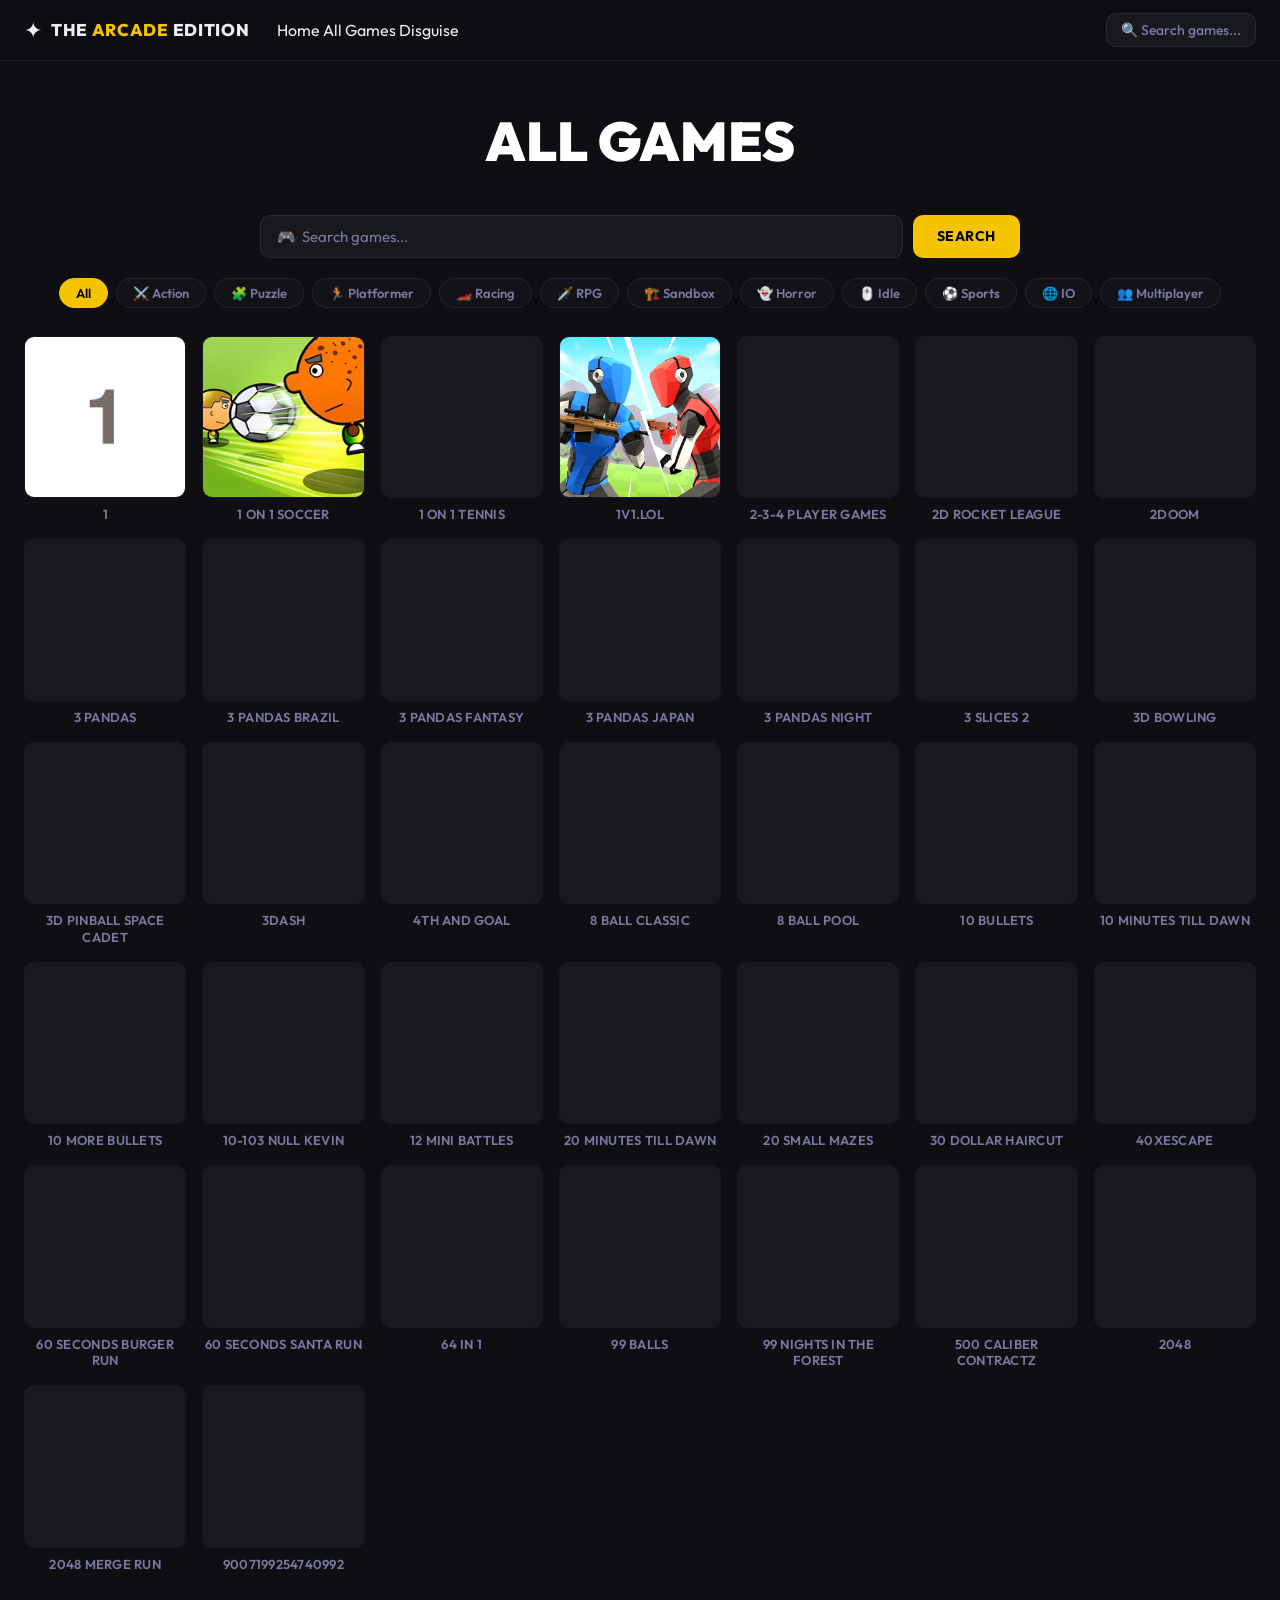
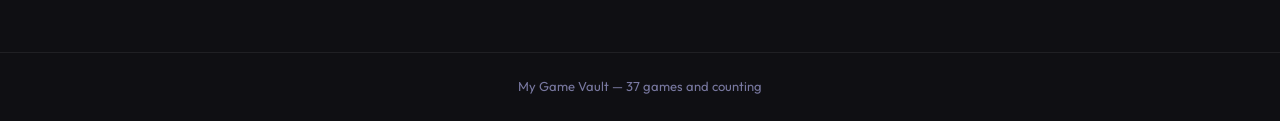
==== allgames.html @ 29978931 "Add files via upload" ====
<!DOCTYPE html>
<html lang="en">
<head>
    <meta charset="UTF-8">
    <meta name="viewport" content="width=device-width, initial-scale=1.0">
    <link id="favicon-link" rel="icon" type="image/png" href="favicon.png">
    <title id="page-title">All Games - THE ARCADE EDITION </title>
    
    <link rel="preconnect" href="https://fonts.googleapis.com">
    <link rel="preconnect" href="https://fonts.gstatic.com" crossorigin>
    <link href="https://fonts.googleapis.com/css2?family=Outfit:wght@300;400;500;600;700;800;900&display=swap" rel="stylesheet">

    <link rel="stylesheet" href="assets/app.css">

    <script src="assets/disguise.js"></script>
</head>
<body>

<header class="site-header" id="site-header">
    <div class="header-inner">
        <a class="wordmark" href="index.html">
            <span class="wordmark-icon">✦</span>
            <span class="wordmark-text">THE <span class="accent">ARCADE</span> EDITION</span>
        </a>
        <nav class="site-nav">
            <a href="index.html" class="nav-link" data-page="home">Home</a>
            <a href="allgames.html" class="nav-link active" data-page="games">All Games</a>
            <a href="disguise.html" class="nav-link" data-page="disguise">Disguise</a>
        </nav>
        <div class="header-right">
            <button class="search-toggle" id="search-toggle" aria-label="Search">🔍 Search games...</button>
        </div>
    </div>
    <div class="search-dropdown" id="search-dropdown" style="display:none">
        <input id="header-search" type="search" placeholder="Search games..." autocomplete="off" spellcheck="false">
        <div class="search-results" id="search-results"></div>
    </div>
</header>

<main class="allgames-main">
    <h1 class="page-heading">All Games</h1>

    <div class="allgames-controls">
        <input id="inline-search" type="search" placeholder="🎮  Search games..." autocomplete="off" spellcheck="false">
        <button class="search-btn">Search</button>
    </div>

    <div class="tag-filters" id="tag-filters">
        <button class="tag-btn active" data-tag="all">All</button>
        <button class="tag-btn" data-tag="action">⚔️ Action</button>
        <button class="tag-btn" data-tag="puzzle">🧩 Puzzle</button>
        <button class="tag-btn" data-tag="platformer">🏃 Platformer</button>
        <button class="tag-btn" data-tag="racing">🏎️ Racing</button>
        <button class="tag-btn" data-tag="rpg">🗡️ RPG</button>
        <button class="tag-btn" data-tag="sandbox">🏗️ Sandbox</button>
        <button class="tag-btn" data-tag="horror">👻 Horror</button>
        <button class="tag-btn" data-tag="idle">🖱️ Idle</button>
        <button class="tag-btn" data-tag="sports">⚽ Sports</button>
        <button class="tag-btn" data-tag="io">🌐 IO</button>
        <button class="tag-btn" data-tag="multiplayer">👥 Multiplayer</button>
    </div>

    <p id="no-results" class="no-results" style="display:none">No games found. Try a different search!</p>
    <div class="game-grid" id="game-grid"></div>
</main>

<footer class="site-footer">
    <p>My Game Vault — <span id="footer-count"></span> games and counting</p>
</footer>

<script src="games.js"></script>
<script src="assets/app.js"></script>
<script>
document.addEventListener('DOMContentLoaded', () => {
    document.getElementById('footer-count').textContent = GAMES.length;

    const sorted = [...GAMES].sort((a,b) => a.title.localeCompare(b.title, undefined, {numeric:true}));
    const grid = document.getElementById('game-grid');
    const frag = document.createDocumentFragment();
    sorted.forEach(g => frag.appendChild(buildCard(g)));
    grid.appendChild(frag);

    let activeTag = 'all';
    let query = '';

    // Read tag from URL param
    const urlTag = new URLSearchParams(window.location.search).get('tag');
    if (urlTag) {
        activeTag = urlTag;
        document.querySelectorAll('.tag-btn').forEach(b => {
            b.classList.toggle('active', b.dataset.tag === urlTag);
        });
    }

    function filterGames() {
        const q = query.trim().toLowerCase();
        let visible = 0;
        grid.querySelectorAll('.game-link').forEach(a => {
            const title = (a.querySelector('.card-title')?.textContent || '').toLowerCase();
            const file = a.getAttribute('href')?.replace('gamefiles/','') || '';
            const game = GAMES.find(g => g.file === file);
            const gameTags = game?.tags || [];
            const show = (!q || title.includes(q)) && (activeTag === 'all' || gameTags.includes(activeTag));
            a.style.display = show ? '' : 'none';
            if (show) visible++;
        });
        document.getElementById('no-results').style.display = visible === 0 ? 'block' : 'none';
    }

    filterGames();

    document.getElementById('inline-search').addEventListener('input', e => {
        query = e.target.value;
        filterGames();
    });

    document.getElementById('tag-filters').addEventListener('click', e => {
        const btn = e.target.closest('.tag-btn');
        if (!btn) return;
        document.querySelectorAll('.tag-btn').forEach(b => b.classList.remove('active'));
        btn.classList.add('active');
        activeTag = btn.dataset.tag;
        filterGames();
    });
});
</script>
</body>
</html>
---- assets/app.css ----
/* ==========================================================================
   THE ARCADE EDITION — OUTFIT REDESIGN
   ========================================================================== */
@import url('https://fonts.googleapis.com/css2?family=Outfit:wght@300;400;500;600;700;800;900&display=swap');

*, *::before, *::after { 
    box-sizing: border-box; 
    margin: 0; 
    padding: 0; 
}

:root {
    --bg:         #0f0f13;
    --surface:    #121218;
    --surface2:   #18181f;
    --surface3:   #1e1e28;
    --accent:     #f4c401;
    --accent-fg:  #000000;
    --text:       #eeeef2;
    --muted:      #7878a0;
    --border:     rgba(255, 255, 255, 0.07);
    --radius:     10px;
    --radius-lg:  16px;
}

html { scroll-behavior: smooth; }

body {
    font-family: 'Outfit', -apple-system, BlinkMacSystemFont, "Segoe UI", sans-serif;
    background: var(--bg);
    color: var(--text);
    min-height: 100vh;
    font-size: 16px;
    line-height: 1.5;
    -webkit-font-smoothing: antialiased;
}

button, input, select, textarea { 
    font-family: 'Outfit', sans-serif;
}

a { color: inherit; text-decoration: none; }
button { cursor: pointer; border: none; background: none; }

/* ==========================================================================
   HEADER
   ========================================================================== */
.site-header {
    position: sticky;
    top: 0;
    z-index: 200;
    background: rgba(15, 15, 19, 0.93);
    backdrop-filter: blur(20px);
    -webkit-backdrop-filter: blur(20px);
    border-bottom: 1px solid var(--border);
}

.header-inner {
    max-width: 1400px;
    margin: 0 auto;
    padding: 0 24px;
    height: 60px;
    display: flex;
    align-items: center;
    gap: 28px;
}

.wordmark {
    display: flex;
    align-items: center;
    gap: 9px;
    flex-shrink: 0;
    transition: opacity 0.15s;
}
.wordmark:hover { opacity: 0.8; }
.wordmark-icon { font-size: 22px; }
.wordmark-text {
    font-size: 17px;
    font-weight: 800;
    letter-spacing: 0.04em;
    text-transform: uppercase;
    color: var(--text);
}
.accent { color: var(--accent); }

.site-nav { display: flex; align-items: center; gap: 3px; }
.header-right { margin-left: auto; }

.search-toggle {
    background: var(--surface2);
    border: 1px solid var(--border);
    border-radius: var(--radius);
    color: var(--muted);
    font-size: 14px;
    padding: 7px 14px;
    cursor: pointer;
    transition: border-color 0.15s, color 0.15s;
    white-space: nowrap;
    font-weight: 500;
}
.search-toggle:hover { border-color: rgba(255,255,255,0.15); color: var(--text); }

.search-dropdown {
    background: var(--surface);
    border-bottom: 1px solid var(--border);
    padding: 12px 24px 14px;
}
.search-dropdown input {
    width: 100%;
    max-width: 700px;
    display: block;
    margin: 0 auto;
    background: var(--surface2);
    border: 1px solid var(--border);
    border-radius: var(--radius);
    color: var(--text);
    font-size: 16px;
    padding: 10px 16px;
    outline: none;
    -webkit-appearance: none;
    font-family: 'Outfit', sans-serif;
}
.search-dropdown input:focus { border-color: var(--accent); }
.search-results {
    max-width: 700px;
    margin: 8px auto 0;
    display: grid;
    grid-template-columns: repeat(auto-fill, minmax(130px, 1fr));
    gap: 8px;
}

/* HUB NAV PILLS */
.hub-nav { display: flex; gap: 4px; flex-wrap: wrap; align-items: center; }
.hub-pill {
    padding: 5px 13px;
    border-radius: 20px;
    font-size: 13px;
    font-weight: 600;
    text-transform: uppercase;
    letter-spacing: 0.04em;
    color: var(--muted);
    background: transparent;
    border: 1px solid transparent;
    cursor: pointer;
    transition: color 0.15s, background 0.15s, border-color 0.15s;
    white-space: nowrap;
}
.hub-pill:hover { color: var(--text); background: rgba(255,255,255,0.05); }
.hub-pill.active { color: var(--accent); border-color: rgba(244,196,1,0.35); background: rgba(244,196,1,0.07); }

/* SECTION TRANSITIONS */
.hub-section { display: none; }
.hub-section.active { display: block; animation: fadeIn 0.2s ease; }
@keyframes fadeIn { from { opacity: 0; transform: translateY(6px); } to { opacity: 1; transform: translateY(0); } }

/* ==========================================================================
   BACKGROUND CANVAS
   ========================================================================== */
#network-canvas, .bg-canvas {
    position: absolute;
    inset: 0;
    width: 100%; 
    height: 100%;
    pointer-events: none;
    z-index: 0;
}

/* ==========================================================================
   HOME HERO — ENTERTAINMENT HUB
   ========================================================================== */
.hero {
    position: relative;
    overflow: hidden;
    background: #08080c;
    min-height: 440px;
    display: flex;
    align-items: center;
}

.hero-content {
    position: relative;
    z-index: 1;
    max-width: 1400px;
    margin: 0 auto;
    padding: 60px 24px;
    display: flex;
    align-items: center;
    gap: 60px;
    width: 100%;
}

.hero-left { flex: 1; max-width: 540px; }

.hero-eyebrow {
    display: inline-flex;
    align-items: center;
    gap: 8px;
    background: rgba(244,196,1,0.12);
    border: 1px solid rgba(244,196,1,0.25);
    border-radius: 20px;
    padding: 4px 14px;
    font-size: 12px;
    font-weight: 700;
    letter-spacing: 0.08em;
    text-transform: uppercase;
    color: var(--accent);
    margin-bottom: 18px;
}
.hero-eyebrow-dot { width: 6px; height: 6px; background: var(--accent); border-radius: 50%; animation: blink 2s infinite; }

.hero-title {
    font-size: clamp(2.6rem, 5.5vw, 4.4rem);
    font-weight: 900;
    line-height: 1.0;
    color: #fff;
    margin-bottom: 16px;
}

.hero-sub {
    font-size: 16px;
    color: var(--muted);
    margin-bottom: 32px;
    line-height: 1.6;
    max-width: 440px;
    font-weight: 400;
}

.hero-actions { display: flex; gap: 12px; flex-wrap: wrap; }

.hero-btn {
    display: inline-flex;
    align-items: center;
    gap: 8px;
    background: var(--accent);
    color: var(--accent-fg);
    font-weight: 700;
    font-size: 14px;
    letter-spacing: 0.04em;
    text-transform: uppercase;
    padding: 12px 28px;
    border-radius: var(--radius);
    transition: transform 0.15s, box-shadow 0.15s;
}
.hero-btn:hover {
    transform: translateY(-2px);
    box-shadow: 0 8px 24px rgba(244,196,1,0.3);
}
.hero-btn-ghost {
    display: inline-flex;
    align-items: center;
    gap: 8px;
    background: transparent;
    color: var(--text);
    font-weight: 600;
    font-size: 14px;
    letter-spacing: 0.02em;
    padding: 12px 20px;
    border-radius: var(--radius);
    border: 1px solid var(--border);
    transition: border-color 0.15s, background 0.15s;
}
.hero-btn-ghost:hover { border-color: rgba(255,255,255,0.2); background: rgba(255,255,255,0.04); }

.hero-right {
    display: flex;
    gap: 10px;
    align-items: stretch;
    flex-shrink: 0;
}

.hero-preview-big {
    display: flex;
    flex-direction: column;
    position: relative;
    border-radius: var(--radius-lg);
    overflow: hidden;
    width: 280px;
    height: 280px;
    cursor: pointer;
}
.hero-preview-big img {
    width: 100%; height: 100%;
    object-fit: cover;
    display: block;
    transition: transform 0.3s;
}
.hero-preview-big:hover img { transform: scale(1.04); }

.hero-preview-big span, .hero-preview-small span {
    position: absolute;
    bottom: 0; left: 0; right: 0;
    background: linear-gradient(transparent, rgba(0,0,0,0.88));
    padding: 28px 12px 12px;
    font-size: 13px;
    font-weight: 700;
    text-transform: uppercase;
    letter-spacing: 0.03em;
    color: #fff;
}

.hero-preview-smalls { display: flex; flex-direction: column; gap: 10px; }

.hero-preview-small {
    display: flex;
    position: relative;
    border-radius: 12px;
    overflow: hidden;
    width: 135px;
    height: 135px;
    cursor: pointer;
}
.hero-preview-small img {
    width: 100%; height: 100%;
    object-fit: cover;
    display: block;
    transition: transform 0.3s;
}
.hero-preview-small:hover img { transform: scale(1.05); }

.hero-preview-big, .hero-preview-small { transition: transform 0.18s; }
.hero-preview-big:hover, .hero-preview-small:hover { transform: translateY(-3px); }

/* ==========================================================================
   HOME MAIN
   ========================================================================== */
.home-main {
    max-width: 1400px;
    margin: 0 auto;
    padding: 48px 24px 80px;
}

.home-section { margin-bottom: 52px; }

.section-header {
    display: flex;
    align-items: center;
    gap: 14px;
    margin-bottom: 22px;
}

.section-title {
    font-size: 18px;
    font-weight: 800;
    text-transform: uppercase;
    letter-spacing: 0.04em;
    color: #fff;
}

.section-badge {
    background: rgba(255,255,255,0.05);
    border: 1px solid var(--border);
    border-radius: 6px;
    color: var(--muted);
    font-size: 11px;
    font-weight: 700;
    letter-spacing: 0.06em;
    text-transform: uppercase;
    padding: 3px 9px;
}

.badge-link {
    background: var(--accent);
    border-color: var(--accent);
    color: var(--accent-fg);
    transition: opacity 0.15s;
    cursor: pointer;
}
.badge-link:hover { opacity: 0.85; }

.section-divider {
    border: none;
    border-top: 1px solid var(--border);
    margin-bottom: 52px;
}

.empty-note { color: var(--muted); font-style: italic; font-size: 15px; }

.shelf-row {
    display: grid;
    grid-template-columns: repeat(auto-fill, minmax(140px, 1fr));
    gap: 14px;
}

/* ENTERTAINMENT CARDS (Watch/Browse) */
.ent-grid {
    display: grid;
    grid-template-columns: repeat(auto-fill, minmax(200px, 1fr));
    gap: 14px;
}

.ent-card {
    background: var(--surface);
    border: 1px solid var(--border);
    border-radius: var(--radius-lg);
    padding: 24px 20px;
    cursor: pointer;
    transition: transform 0.15s, border-color 0.15s, background 0.15s;
    position: relative;
    overflow: hidden;
}
.ent-card::before {
    content: '';
    position: absolute;
    top: 0; left: 0; right: 0;
    height: 3px;
    background: var(--ent-color, var(--accent));
    opacity: 0;
    transition: opacity 0.2s;
}
.ent-card:hover { transform: translateY(-4px); border-color: rgba(255,255,255,0.12); }
.ent-card:hover::before { opacity: 1; }

.ent-icon { font-size: 2.2rem; margin-bottom: 12px; display: block; }
.ent-name { font-weight: 700; font-size: 15px; text-transform: uppercase; letter-spacing: 0.04em; color: var(--text); margin-bottom: 5px; }
.ent-hint { font-size: 13px; color: var(--muted); font-weight: 400; }

/* CATEGORY GRID */
.category-grid {
    display: grid;
    grid-template-columns: repeat(auto-fill, minmax(150px, 1fr));
    gap: 10px;
}

.cat-btn {
    background: var(--surface);
    border: 1px solid var(--border);
    border-radius: var(--radius);
    padding: 16px 12px;
    display: flex;
    flex-direction: column;
    align-items: center;
    gap: 5px;
    cursor: pointer;
    transition: background 0.15s, border-color 0.15s, transform 0.15s;
    text-align: center;
}
.cat-btn:hover { background: var(--surface2); border-color: rgba(255,255,255,0.1); transform: translateY(-2px); }
.cat-icon { font-size: 24px; }
.cat-name { font-size: 13px; font-weight: 700; text-transform: uppercase; letter-spacing: 0.03em; color: var(--text); }
.cat-count { font-size: 11px; color: var(--muted); }

/* ==========================================================================
   ALL GAMES
   ========================================================================== */
.allgames-main {
    max-width: 1400px;
    margin: 0 auto;
    padding: 40px 24px 80px;
}

.page-heading {
    font-size: clamp(2rem, 5vw, 3.4rem);
    font-weight: 900;
    text-transform: uppercase;
    color: #fff;
    text-align: center;
    margin-bottom: 32px;
}

.allgames-controls {
    display: flex;
    gap: 10px;
    max-width: 760px;
    margin: 0 auto 20px;
}

.allgames-controls input {
    flex: 1;
    background: var(--surface2);
    border: 1px solid var(--border);
    border-radius: var(--radius);
    color: var(--text);
    font-size: 15px;
    padding: 11px 16px;
    outline: none;
    -webkit-appearance: none;
    transition: border-color 0.15s;
    font-family: 'Outfit', sans-serif;
}
.allgames-controls input:focus { border-color: var(--accent); }
.allgames-controls input::placeholder { color: var(--muted); }

.search-btn {
    background: var(--accent);
    color: var(--accent-fg);
    font-weight: 700;
    font-size: 14px;
    padding: 11px 24px;
    border-radius: var(--radius);
    cursor: pointer;
    transition: opacity 0.15s;
    text-transform: uppercase;
    letter-spacing: 0.04em;
    font-family: 'Outfit', sans-serif;
}
.search-btn:hover { opacity: 0.88; }

.tag-filters {
    display: flex;
    flex-wrap: wrap;
    gap: 8px;
    justify-content: center;
    margin-bottom: 28px;
}

.tag-btn {
    padding: 6px 16px;
    background: var(--surface);
    border: 1px solid var(--border);
    border-radius: 20px;
    color: var(--muted);
    font-size: 13px;
    font-weight: 600;
    cursor: pointer;
    transition: color 0.12s, border-color 0.12s, background 0.12s;
    font-family: 'Outfit', sans-serif;
}
.tag-btn:hover { color: var(--text); border-color: rgba(255,255,255,0.13); }
.tag-btn.active { background: var(--accent); border-color: var(--accent); color: var(--accent-fg); }

/* GAME CARDS */
.game-grid {
    display: grid;
    grid-template-columns: repeat(auto-fill, minmax(148px, 1fr));
    gap: 16px;
}

.game-link {
    display: flex;
    flex-direction: column;
    align-items: center;
    color: var(--muted);
    font-size: 13px;
    width: 100%;
    transition: transform 0.18s;
    text-decoration: none;
}
.game-link img {
    width: 100%;
    aspect-ratio: 1 / 1;
    object-fit: cover;
    border-radius: var(--radius);
    background: var(--surface2);
    margin-bottom: 8px;
    transition: box-shadow 0.18s;
    border: 1px solid transparent;
}
.card-title {
    text-align: center;
    line-height: 1.3;
    font-weight: 600;
    font-size: 13px;
    text-transform: uppercase;
    letter-spacing: 0.02em;
    transition: color 0.15s;
    max-width: 100%;
    overflow: hidden;
    display: -webkit-box;
    -webkit-line-clamp: 2;
    -webkit-box-orient: vertical;
}
.game-link:hover { transform: translateY(-4px); }
.game-link:hover img { box-shadow: 0 12px 28px rgba(0,0,0,0.55); border-color: rgba(255,255,255,0.08); }
.game-link:hover .card-title { color: var(--text); }

.no-results { text-align: center; color: var(--muted); padding: 60px 0; font-size: 15px; }



/* ==========================================================================
   APPS SECTION
   ========================================================================== */
.apps-page {
    max-width: 1400px;
    margin: 0 auto;
    padding: 40px 24px 80px;
}
.apps-header { margin-bottom: 32px; }
.apps-title {
    font-size: clamp(1.8rem, 4vw, 2.8rem);
    font-weight: 900;
    color: #fff;
    margin-bottom: 8px;
}
.apps-sub { font-size: 14px; color: var(--muted); }

.apps-grid {
    display: grid;
    grid-template-columns: repeat(auto-fill, minmax(160px, 1fr));
    gap: 16px;
}

.app-card {
    background: var(--surface);
    border: 1px solid var(--border);
    border-radius: var(--radius-lg);
    padding: 28px 20px 22px;
    display: flex;
    flex-direction: column;
    align-items: center;
    gap: 10px;
    cursor: pointer;
    transition: transform 0.18s, border-color 0.18s, background 0.18s;
    position: relative;
    overflow: hidden;
    text-align: center;
}
.app-card::before {
    content: '';
    position: absolute;
    top: 0; left: 0; right: 0;
    height: 3px;
    background: var(--app-color, var(--accent));
    opacity: 0;
    transition: opacity 0.2s;
}
.app-card:hover { transform: translateY(-4px); border-color: rgba(255,255,255,0.13); background: var(--surface2); }
.app-card:hover::before { opacity: 1; }

.app-card-icon {
    width: 52px;
    height: 52px;
    border-radius: 14px;
    background: var(--surface2);
    display: flex;
    align-items: center;
    justify-content: center;
    overflow: hidden;
    flex-shrink: 0;
}
.app-card-icon img {
    width: 32px;
    height: 32px;
    object-fit: contain;
    display: block;
}
.app-card-name {
    font-size: 14px;
    font-weight: 700;
    color: var(--text);
    text-transform: uppercase;
    letter-spacing: 0.04em;
}
.app-card-desc {
    font-size: 12px;
    color: var(--muted);
    font-weight: 400;
    line-height: 1.4;
}

/* ==========================================================================
   ANIME SECTION
   ========================================================================== */
.anime-page { padding-bottom: 80px; }

/* Anime Library Picker */
.anime-library {
    max-width: 1400px;
    margin: 0 auto;
    padding: 32px 24px 48px;
}
.anime-library-title {
    font-size: 22px;
    font-weight: 800;
    color: #fff;
    margin-bottom: 6px;
}
.anime-library-sub { font-size: 14px; color: var(--muted); margin-bottom: 28px; }

.anime-series-grid {
    display: grid;
    grid-template-columns: repeat(auto-fill, minmax(180px, 1fr));
    gap: 16px;
}

.anime-series-card {
    background: var(--surface);
    border: 1px solid var(--border);
    border-radius: var(--radius-lg);
    overflow: hidden;
    cursor: pointer;
    transition: transform 0.18s, border-color 0.18s;
    position: relative;
}
.anime-series-card:hover { transform: translateY(-4px); border-color: rgba(230,57,70,0.4); }
.anime-series-card.active { border-color: #e63946; }
.anime-series-thumb {
    width: 100%;
    aspect-ratio: 2/3;
    object-fit: cover;
    display: block;
}
.anime-series-info { padding: 12px; }
.anime-series-name { font-size: 13px; font-weight: 700; color: var(--text); line-height: 1.3; margin-bottom: 3px; }
.anime-series-meta { font-size: 11px; color: var(--muted); }

/* Anime Show View (after picking a series) */
.ap-hero { position:relative;width:100%;aspect-ratio:16/7;overflow:hidden;background:#1a0a14; }
.ap-hero-img { width:100%;height:100%;object-fit:cover;display:block;opacity:0.55; }
.ap-hero-grad {
    position:absolute;inset:0;
    background:linear-gradient(to right, rgba(15,15,19,0.97) 25%, transparent 65%),
               linear-gradient(to top, rgba(15,15,19,1) 0%, transparent 50%);
}
.ap-hero-content { position:absolute;bottom:0;left:0;padding:28px 32px;width:60%;z-index:2; }
.ap-badge { display:inline-block;background:#e63946;color:#fff;font-size:10px;font-weight:700;letter-spacing:0.1em;text-transform:uppercase;padding:3px 9px;border-radius:4px;margin-bottom:10px; }
.ap-title { font-size:clamp(1.4rem,3.5vw,2.5rem);font-weight:900;line-height:1.1;color:#fff;margin-bottom:8px; }
.ap-meta { font-size:12px;color:rgba(255,255,255,0.4);margin-bottom:12px;display:flex;gap:10px;flex-wrap:wrap; }
.ap-meta span+span::before { content:'·';margin-right:10px; }
.ap-desc { font-size:13px;color:rgba(255,255,255,0.6);line-height:1.6;max-width:420px;margin-bottom:18px; }
.ap-actions { display:flex;gap:10px;align-items:center;flex-wrap:wrap; }

/* Season Selector */
.ap-season-selector {
    display: flex;
    align-items: center;
    gap: 10px;
    padding: 0 32px 16px;
    background: var(--bg);
    flex-wrap: wrap;
}
.ap-season-label { font-size: 13px; font-weight: 700; color: var(--muted); text-transform: uppercase; letter-spacing: 0.06em; }
.ap-season-select {
    background: var(--surface2);
    border: 1px solid var(--border);
    border-radius: var(--radius);
    color: var(--text);
    font-family: 'Outfit', sans-serif;
    font-size: 14px;
    font-weight: 600;
    padding: 8px 14px;
    outline: none;
    cursor: pointer;
    transition: border-color 0.15s;
}
.ap-season-select:focus { border-color: #e63946; }
.ap-back-to-library {
    margin-left: auto;
    background: var(--surface2);
    border: 1px solid var(--border);
    color: var(--muted);
    font-family: 'Outfit', sans-serif;
    font-size: 13px;
    font-weight: 600;
    padding: 7px 16px;
    border-radius: var(--radius);
    cursor: pointer;
    transition: color 0.15s, border-color 0.15s;
}
.ap-back-to-library:hover { color: var(--text); border-color: rgba(255,255,255,0.15); }

.btn-ap-watch {
    display:flex;align-items:center;gap:8px;background:#e63946;color:#fff;
    border:none;border-radius:8px;font-family:'Outfit',sans-serif;
    font-size:15px;font-weight:700;padding:11px 22px;cursor:pointer;
    transition:background .15s,transform .1s; letter-spacing: 0.02em;
}
.btn-ap-watch:hover { background:#c1121f;transform:scale(1.02); }

.ap-section { padding:20px 32px; }
.ap-section-title { font-size:14px;font-weight:700;color:#fff;margin-bottom:14px;display:flex;align-items:center;gap:8px;text-transform:uppercase;letter-spacing:0.06em; }
.ap-section-title::after { content:'';flex:1;height:1px;background:rgba(255,255,255,0.06); }

.ep-grid { display:grid;grid-template-columns:repeat(auto-fill,minmax(170px,1fr));gap:12px; }
.ep-card {
    background:var(--surface);border:1px solid var(--border);border-radius:10px;
    overflow:hidden;cursor:pointer;transition:border-color .2s,transform .15s;position:relative;
}
.ep-card:hover { border-color:rgba(230,57,70,0.5);transform:translateY(-2px); }
.ep-card.active { border-color:#e63946; }
.ep-thumb { width:100%;aspect-ratio:16/9;background:var(--surface2);overflow:hidden;position:relative;display:flex;align-items:center;justify-content:center; }
.ep-thumb img { width:100%;height:100%;object-fit:cover;display:block;position:relative;z-index:2; }
.ep-thumb-num { position:absolute;font-size:24px;font-weight:700;color:rgba(255,255,255,0.1);z-index:1; }
.ep-info { padding:9px 11px;min-height:55px; }
.ep-label { font-size:10px;color:rgba(255,255,255,0.3);margin-bottom:2px; }
.ep-name { font-size:11px;font-weight:500;color:var(--text);line-height:1.3;display:-webkit-box;-webkit-line-clamp:2;-webkit-box-orient:vertical;overflow:hidden; }

/* ANIME OVERLAY PLAYER */
.ap-overlay { display:none;position:fixed;inset:0;background:#000;z-index:9999;flex-direction:column; }
.ap-overlay.open { display:flex; }
.ap-topbar, .ap-bottom { opacity:0;transition:opacity 0.3s ease;z-index:100;pointer-events:none; }
.ap-overlay.controls-visible .ap-topbar, .ap-overlay.controls-visible .ap-bottom { opacity:1;pointer-events:auto; }
.ap-overlay.cursor-hidden { cursor:none; }
.ap-topbar {
    display:flex;align-items:center;justify-content:space-between;padding:15px 25px;
    background:linear-gradient(to bottom, rgba(0,0,0,0.9) 0%, transparent 100%);
    position:absolute;top:0;left:0;right:0;
}
.ap-back { display:flex;align-items:center;gap:6px;background:transparent;border:none;color:#fff;font-family:'Outfit',sans-serif;font-size:14px;font-weight:600;cursor:pointer; }
.ap-nowplaying { text-align:center;font-size:12px;color:rgba(255,255,255,0.6); }
.ap-nowplaying strong { color:#fff;display:block;font-size:15px; }
.ap-frame { flex:1;width:100%;height:100%;border:none;background:#000; }
.ap-bottom {
    position:absolute;bottom:0;left:0;right:0;
    background:linear-gradient(to top,rgba(0,0,0,0.9) 0%,transparent 100%);
    padding:20px 25px;display:flex;align-items:center;gap:15px;
}
.ep-mini-scroll { display:flex;gap:8px;overflow-x:auto;flex:1;scrollbar-width:none; }
.ep-mini {
    flex-shrink:0;background:rgba(255,255,255,0.1);backdrop-filter:blur(5px);
    border-radius:6px;padding:6px 15px;font-size:12px;font-weight:700;
    color:#fff;cursor:pointer;white-space:nowrap;border:none;
    font-family:'Outfit',sans-serif;
}
.ep-mini.active { background:#e63946; }

/* ==========================================================================
   MOVIES SECTION
   ========================================================================== */
.movie-page { padding-bottom: 80px; }

.movie-library {
    max-width: 1400px;
    margin: 0 auto;
    padding: 32px 24px 48px;
}
.movie-library-title { font-size: 22px; font-weight: 800; color: #fff; margin-bottom: 6px; }
.movie-library-sub { font-size: 14px; color: var(--muted); margin-bottom: 28px; }

.movie-shelf-grid {
    display: grid;
    grid-template-columns: repeat(auto-fill, minmax(180px, 1fr));
    gap: 16px;
}

.movie-shelf-card {
    background: var(--surface);
    border: 1px solid var(--border);
    border-radius: var(--radius-lg);
    overflow: hidden;
    cursor: pointer;
    transition: transform 0.18s, border-color 0.18s;
}
.movie-shelf-card:hover { transform: translateY(-4px); border-color: rgba(255,255,255,0.2); }
.movie-shelf-thumb {
    width: 100%;
    aspect-ratio: 2/3;
    object-fit: cover;
    display: block;
}
.movie-shelf-info { padding: 12px; }
.movie-shelf-name { font-size: 13px; font-weight: 700; color: var(--text); line-height: 1.3; margin-bottom: 3px; }
.movie-shelf-meta { font-size: 11px; color: var(--muted); }

/* Movie back button area */
.movie-view-bar {
    display: flex;
    align-items: center;
    padding: 16px 24px;
    gap: 14px;
    background: var(--bg);
}
.movie-back-to-shelf {
    background: var(--surface2);
    border: 1px solid var(--border);
    color: var(--muted);
    font-family: 'Outfit', sans-serif;
    font-size: 13px;
    font-weight: 600;
    padding: 7px 16px;
    border-radius: var(--radius);
    cursor: pointer;
    transition: color 0.15s, border-color 0.15s;
}
.movie-back-to-shelf:hover { color: var(--text); border-color: rgba(255,255,255,0.15); }

.movie-hero { position:relative;width:100%;aspect-ratio:16/7;overflow:hidden;background:#141311;min-height:300px; }
.movie-hero-img { width:100%;height:100%;object-fit:cover;display:block;opacity:0.35;filter:grayscale(20%) sepia(15%); }
.movie-hero-grad {
    position:absolute;inset:0;
    background:linear-gradient(to bottom, rgba(15,15,19,0.4) 0%, rgba(15,15,19,0.85) 60%, rgba(15,15,19,1) 100%),
               linear-gradient(to right, rgba(15,15,19,0.7) 0%, transparent 50%, rgba(15,15,19,0.7) 100%);
}
.movie-hero-content {
    position:absolute;inset:0;display:flex;flex-direction:column;
    justify-content:center;align-items:center;text-align:center;padding:40px;z-index:2;
}
.movie-badge {
    display:inline-block;background:transparent;color:var(--text);
    border:1px solid rgba(255,255,255,0.25);font-size:9px;font-weight:700;
    letter-spacing:0.25em;text-transform:uppercase;padding:5px 12px;border-radius:3px;margin-bottom:18px;
}
.movie-title {
    font-size:clamp(1.8rem,4.5vw,3.4rem);letter-spacing:2px;line-height:1.2;
    color:var(--text);margin-bottom:14px;font-weight:900;
}
.movie-meta {
    font-size:10px;color:rgba(255,255,255,0.45);margin-bottom:20px;
    display:flex;gap:14px;flex-wrap:wrap;justify-content:center;letter-spacing:1.5px;
}
.movie-meta span+span::before { content:'//';margin-right:14px;color:rgba(255,255,255,0.2); }
.movie-desc { font-size:13px;color:rgba(255,255,255,0.6);line-height:1.7;max-width:640px;margin-bottom:28px; }
.btn-movie-watch {
    display:flex;align-items:center;gap:10px;background:var(--text);color:var(--bg);
    border:none;border-radius:4px;font-family:'Outfit',sans-serif;
    font-size:13px;letter-spacing:1.5px;text-transform:uppercase;padding:13px 28px;
    cursor:pointer;transition:opacity .2s,transform .15s;font-weight:700;
}
.btn-movie-watch:hover { opacity:0.9;transform:translateY(-1px); }

.movie-overlay { display:none;position:fixed;inset:0;background:#050505;z-index:9999;flex-direction:column; }
.movie-overlay.open { display:flex; }
.movie-topbar, .movie-bottom { opacity:0;transition:opacity 0.4s ease;z-index:100;pointer-events:none; }
.movie-overlay.controls-visible .movie-topbar, .movie-overlay.controls-visible .movie-bottom { opacity:1;pointer-events:auto; }
.movie-overlay.cursor-hidden { cursor:none; }
.movie-topbar {
    display:flex;align-items:center;justify-content:space-between;padding:22px 32px;
    background:linear-gradient(to bottom, rgba(5,5,5,0.95) 0%,transparent 100%);
    position:absolute;top:0;left:0;right:0;
}
.movie-back {
    display:flex;align-items:center;gap:10px;background:transparent;border:none;
    color:var(--text);font-family:'Outfit',sans-serif;font-size:12px;
    letter-spacing:1.5px;text-transform:uppercase;cursor:pointer;font-weight:700;
}
.movie-nowplaying { text-align:right; }
.movie-nowplaying span { font-size:9px;color:rgba(255,255,255,0.35);text-transform:uppercase;letter-spacing:2px;display:block;margin-bottom:4px; }
.movie-nowplaying strong { color:var(--text);font-size:15px;letter-spacing:1.5px; }
.movie-frame { flex:1;width:100%;height:100%;border:none;background:#000; }
.movie-bottom {
    position:absolute;bottom:0;left:0;right:0;
    background:linear-gradient(to top,rgba(5,5,5,0.95) 0%,transparent 100%);
    padding:22px 32px;display:flex;align-items:center;justify-content:flex-end;
}
#movieTrigger { position:absolute;inset:0;z-index:80;background:transparent;pointer-events:auto; }

/* ==========================================================================
   MUSIC PLAYER
   ========================================================================== */
.music-page { max-width: 500px; margin: 48px auto; padding: 0 16px 80px; }

.player-card {
    width: 100%;
    background: var(--surface);
    padding: 24px;
    border-radius: var(--radius-lg);
    box-shadow: 0 15px 35px rgba(0,0,0,0.4);
    box-sizing: border-box;
    border: 1px solid var(--border);
}
.player-card select,
.player-card input[type="text"] {
    width: 100%;
    padding: 11px 14px;
    margin-bottom: 14px;
    border-radius: var(--radius);
    border: 1px solid var(--border);
    background: var(--surface2);
    color: var(--text);
    font-size: 14px;
    font-weight: 600;
    font-family: 'Outfit', sans-serif;
    outline: none;
    box-sizing: border-box;
    transition: border-color 0.15s;
}
.player-card select:focus,
.player-card input[type="text"]:focus { border-color: var(--accent); }

.artwork-container {
    width: 100%; aspect-ratio: 1/1;
    background: var(--surface2);
    border-radius: var(--radius); margin: 10px 0 20px;
    overflow: hidden; box-shadow: 0 8px 24px rgba(0,0,0,0.4);
    display: flex; align-items: center; justify-content: center;
    border: 1px solid var(--border);
}
.artwork-container img { width:100%;height:100%;object-fit:cover;display:none; }
.artwork-placeholder { color: var(--muted); font-size: 4em; }

.track-info { text-align:left;margin-bottom:20px;min-height:52px; }
.track-title { font-size:1.3em;font-weight:700;margin-bottom:4px;white-space:nowrap;overflow:hidden;text-overflow:ellipsis;color:var(--text); }
.track-artist { font-size:0.9em;color:var(--muted);min-height:1.2em; }

.timeline-wrapper { margin-bottom:20px; }
.progress-container { display:flex;align-items:center;justify-content:space-between;font-size:0.75em;color:var(--muted);margin-top:8px; }

.music-slider {
    width:100%; -webkit-appearance:none; appearance:none;
    height:4px; border-radius:2px; background: var(--surface2); outline:none; cursor:pointer;
}
.music-slider:hover { background: var(--accent); }
.music-slider::-webkit-slider-thumb { -webkit-appearance:none; width:12px;height:12px;border-radius:50%;background:var(--text);cursor:pointer; }

.controls-hud { display:flex;justify-content:center;align-items:center;margin-bottom:24px;height:60px; }
.play-pause-btn {
    background: var(--text); color: var(--bg);
    width:54px;height:54px;border-radius:50%;font-size:1.3em;
    display:flex;align-items:center;justify-content:center;
    cursor:pointer;border:none;transition:transform 0.2s;
}
.play-pause-btn:hover { transform: scale(1.06); }

.volume-box {
    display:flex;align-items:center;justify-content:center;gap:12px;
    font-size:0.85em;color:var(--muted);
    border-bottom:1px solid var(--border);padding-bottom:20px;margin-bottom:15px;
}
.volume-box .music-slider { width:100px; }

.track-list-deck {
    list-style:none;padding:0;margin:0;
    max-height:220px;overflow-y:auto;
    border-bottom:1px solid var(--border);margin-bottom:15px;
}
.track-node {
    display:flex;align-items:center;gap:12px;padding:10px;
    cursor:pointer;border-radius:8px;transition:background 0.1s;
}
.track-node:hover { background: rgba(255,255,255,0.04); }
.track-node.active { color: var(--accent); }
.track-node-thumb { width:44px;height:44px;border-radius:6px;object-fit:cover; }
.track-node-meta { overflow:hidden;white-space:nowrap;text-overflow:ellipsis; }
.track-node-title { font-weight:600;font-size:0.9em;color:var(--text); }
.track-node-artist { font-size:0.82em;color:var(--muted); }

.credits-signature {
    text-align:center;font-size:0.75em;color:var(--muted);
    letter-spacing:0.05em;padding-top:5px;
}
.credits-signature span { color:var(--accent);font-weight:700; }

/* ==========================================================================
   MANGA / COMICS
   ========================================================================== */
.manga-page { min-height: calc(100vh - 120px); display:flex;flex-direction:column;align-items:center; }

/* Series picker */
.manga-library {
    max-width: 1400px;
    width: 100%;
    margin: 0 auto;
    padding: 32px 24px 48px;
}
.manga-library-header { margin-bottom: 28px; }
.manga-library-title { font-size: 22px; font-weight: 800; color: #fff; margin-bottom: 6px; }
.manga-library-sub { font-size: 14px; color: var(--muted); }

.manga-series-grid {
    display: grid;
    grid-template-columns: repeat(auto-fill, minmax(160px, 1fr));
    gap: 16px;
}
.manga-series-card {
    background: var(--surface);
    border: 1px solid var(--border);
    border-radius: var(--radius-lg);
    overflow: hidden;
    cursor: pointer;
    transition: transform 0.18s, border-color 0.18s;
}
.manga-series-card:hover { transform: translateY(-4px); border-color: rgba(255,255,255,0.15); }
.manga-series-cover {
    width: 100%;
    aspect-ratio: 2/3;
    object-fit: cover;
    display: block;
    background: var(--surface2);
}
.manga-series-info { padding: 10px 12px; }
.manga-series-name { font-size: 13px; font-weight: 700; color: var(--text); margin-bottom: 2px; line-height: 1.3; }
.manga-series-author { font-size: 11px; color: var(--muted); }

/* Shelf view */
.manga-shelf-header {
    width: 100%;
    display: flex;
    align-items: center;
    padding: 20px 24px;
    gap: 16px;
    background: var(--bg);
}
.manga-shelf-back {
    background: var(--surface2);
    border: 1px solid var(--border);
    color: var(--muted);
    font-family: 'Outfit', sans-serif;
    font-size: 13px;
    font-weight: 600;
    padding: 7px 16px;
    border-radius: var(--radius);
    cursor: pointer;
    transition: color 0.15s, border-color 0.15s;
}
.manga-shelf-back:hover { color: var(--text); border-color: rgba(255,255,255,0.15); }
.manga-shelf-series-title { font-size: 18px; font-weight: 800; color: #fff; }

.manga-shelf-content { display:none;flex-direction:column;align-items:center;gap:80px;width:100%;max-width:960px;padding:20px 16px 80px; }
.manga-shelf-content.visible { display:flex;animation:fadeIn 0.5s ease; }

.shelf-row-wrap { position:relative;width:100%;display:flex;flex-direction:column;align-items:center; }
.books-container { display:flex;justify-content:center;align-items:flex-end;gap:12px;width:100%;margin-bottom:12px;z-index:2;min-height:344px; }
.book-hitbox { width:30px;height:344px;position:relative;transition:width 0.6s cubic-bezier(0.23,1,0.32,1); }
.manga-book {
    display:flex;width:30px;height:344px;
    transition:width 0.6s cubic-bezier(0.23,1,0.32,1),transform 0.6s cubic-bezier(0.23,1,0.32,1),box-shadow 0.6s ease;
    overflow:hidden;border-radius:3px;background:var(--surface);
    position:absolute;bottom:0;left:0;box-shadow:2px 5px 12px rgba(0,0,0,0.35);
}
.manga-spine { width:30px;min-width:30px;height:100%;background-image:var(--spine-art);background-size:cover;background-position:center;background-color:#1a1a22;flex-shrink:0;z-index:5; }
.manga-details { padding:0;width:0;opacity:0;transition:width 0.6s cubic-bezier(0.23,1,0.32,1),opacity 0.4s ease;display:flex;flex-direction:column;background:var(--surface);justify-content:center;overflow:hidden; }
.manga-details-inner { padding:22px;width:300px;box-sizing:border-box; }
.book-hitbox:hover { width:330px;z-index:100; }
.book-hitbox:hover .manga-book { width:330px;transform:translateY(-15px);box-shadow:15px 15px 40px rgba(0,0,0,0.35); }
.book-hitbox:hover .manga-details { width:300px;opacity:1; }
.manga-details h3 { margin:0;font-weight:700;font-size:1.1rem;color:var(--accent);margin-bottom:4px;line-height:1.2; }
.manga-details .manga-author { font-weight:500;font-size:0.7rem;color:var(--muted);margin-bottom:12px;text-transform:uppercase;letter-spacing:0.5px; }
.manga-meta-row { font-size:0.72rem;margin-bottom:10px;padding-left:8px;border-left:2px solid var(--accent);color:var(--text); }
.manga-summary { font-weight:400;font-size:0.78rem;line-height:1.5;color:var(--muted); }
.manga-footer-tags { margin-top:15px;font-weight:700;font-size:0.6rem;color:var(--muted);text-transform:uppercase; }
.shelf-line { width:100%;height:12px;background:linear-gradient(to bottom,#d4b896,#c09070);border-radius:2px; }

/* ==========================================================================
   PROXIES
   ========================================================================== */
.proxies-page { max-width: 900px; margin: 0 auto; padding: 48px 24px 80px; }
.proxy-grid { display:grid;grid-template-columns:repeat(auto-fill,minmax(260px,1fr));gap:16px;margin-top:24px; }
.proxy-card {
    background:var(--surface);border:1px solid var(--border);border-radius:var(--radius-lg);
    padding:20px;display:flex;flex-direction:column;gap:10px;
    transition:border-color 0.15s,transform 0.15s;
}
.proxy-card:hover { border-color:rgba(255,255,255,0.14);transform:translateY(-2px); }
.proxy-name { font-size:15px;font-weight:700;letter-spacing:0.02em;color:var(--text); }
.proxy-desc { font-size:13px;color:var(--muted);line-height:1.5; }
.proxy-tags { display:flex;gap:6px;flex-wrap:wrap; }
.proxy-tag { background:rgba(255,255,255,0.05);border:1px solid var(--border);border-radius:4px;padding:2px 8px;font-size:11px;font-weight:600;color:var(--muted); }
.proxy-link {
    display:inline-block;background:var(--accent);color:var(--accent-fg);
    font-weight:700;font-size:13px;letter-spacing:0.04em;
    padding:9px 20px;border-radius:var(--radius);text-decoration:none;text-align:center;
    transition:opacity 0.15s;cursor:pointer;border:none;
    font-family:'Outfit',sans-serif;
}
.proxy-link:hover { opacity:0.85; }

/* ==========================================================================
   AI PORTAL
   ========================================================================== */
.ai-page { display:flex;flex-direction:column;align-items:center;justify-content:center;min-height:calc(100vh - 120px);padding:40px 24px; }
.ai-login-box {
    background:var(--surface);border:1px solid var(--border);
    padding:40px;border-radius:var(--radius-lg);width:100%;max-width:420px;
    text-align:center;box-shadow:0 20px 50px rgba(0,0,0,0.5);position:relative;
}
.ai-login-box::before {
    content:'';position:absolute;top:0;left:0;width:100%;height:3px;
    background:linear-gradient(90deg,transparent,var(--accent),transparent);
    border-radius:var(--radius-lg) var(--radius-lg) 0 0;
}
.ai-logo-text {
    font-size:3rem;font-weight:900;letter-spacing:6px;
    color:var(--accent);display:block;margin-bottom:8px;
}
.ai-status {
    font-size:0.75rem;font-weight:700;color:var(--accent);text-transform:uppercase;
    letter-spacing:1.5px;margin-bottom:30px;display:flex;align-items:center;justify-content:center;gap:8px;
}
.ai-status-dot { width:6px;height:6px;background:var(--accent);border-radius:50%;animation:blink 1.5s infinite; }
@keyframes blink { 0%,100%{opacity:0.3;}50%{opacity:1;} }
.ai-input-group { margin-bottom:20px;text-align:left; }
.ai-input-group label { font-size:0.75rem;text-transform:uppercase;letter-spacing:1px;color:var(--muted);display:block;margin-bottom:8px; }
.ai-input-group input {
    width:100%;padding:12px 16px;background:var(--surface2);border:1px solid var(--border);
    border-radius:var(--radius);color:var(--text);font-family:'Outfit',sans-serif;font-size:0.95rem;transition:all 0.3s ease;
}
.ai-input-group input:focus { outline:none;border-color:var(--accent);box-shadow:0 0 10px rgba(244,196,1,0.1); }
.ai-launch-btn {
    width:100%;padding:13px;background:transparent;border:1px solid var(--accent);
    color:var(--accent);font-family:'Outfit',sans-serif;font-size:0.95rem;
    letter-spacing:1.5px;text-transform:uppercase;border-radius:var(--radius);cursor:pointer;
    font-weight:700;transition:all 0.3s ease;margin-top:10px;
}
.ai-launch-btn:hover { background:var(--accent);color:var(--accent-fg);box-shadow:0 0 20px rgba(244,196,1,0.3); }
.ai-frame-wrap {
    display:none;
    position:fixed;
    top:60px;
    left:0;
    right:0;
    bottom:0;
    z-index:500;
    background:#000;
    flex-direction:column;
}
.ai-frame-wrap.open { display:flex; }
.ai-frame-topbar {
    display:flex;align-items:center;justify-content:space-between;
    padding:12px 20px;
    background:rgba(15,15,19,0.95);
    border-bottom:1px solid var(--border);
    flex-shrink:0;
}
.ai-frame-title { font-size:14px;font-weight:700;color:var(--accent);letter-spacing:0.05em; }
.ai-frame-close {
    background:var(--surface2);border:1px solid var(--border);color:var(--muted);
    font-family:'Outfit',sans-serif;font-size:13px;font-weight:600;
    padding:6px 14px;border-radius:var(--radius);cursor:pointer;
    transition:color 0.15s,border-color 0.15s;
}
.ai-frame-close:hover { color:var(--text);border-color:rgba(255,255,255,0.15); }
.ai-frame-wrap iframe { flex:1;width:100%;height:100%;border:none; }

/* ==========================================================================
   DISGUISE PAGE
   ========================================================================== */
.disguise-main {
    position: relative;
    min-height: calc(100vh - 60px);
    overflow: hidden;
}
.disguise-content {
    position: relative;
    z-index: 1;
    max-width: 900px;
    margin: 0 auto;
    padding: 60px 24px 80px;
}
.stealth-label {
    font-size: 11px;
    font-weight: 700;
    letter-spacing: 0.12em;
    color: var(--muted);
    text-transform: uppercase;
    margin-bottom: 8px;
}
.disguise-title {
    font-size: clamp(2.2rem, 6vw, 3.8rem);
    font-weight: 900;
    color: #fff;
    margin-bottom: 12px;
}
.disguise-sub {
    font-size: 16px;
    color: var(--muted);
    margin-bottom: 36px;
    line-height: 1.6;
    max-width: 520px;
}
.tab-preview-wrap { margin-bottom: 36px; }
.fake-browser {
    background: #141418;
    border: 1px solid var(--border);
    border-radius: var(--radius);
    overflow: hidden;
    max-width: 600px;
}
.fake-tab {
    background: #1e1e26;
    padding: 8px 14px;
    display: flex;
    align-items: center;
    gap: 8px;
    font-size: 13px;
    color: var(--text);
    border-bottom: 1px solid var(--border);
    width: fit-content;
    min-width: 160px;
    max-width: 280px;
    border-radius: var(--radius) var(--radius) 0 0;
    margin: 6px 0 0 6px;
}
#preview-favicon { font-size: 14px; }
#preview-title { flex: 1; white-space: nowrap; overflow: hidden; text-overflow: ellipsis; font-size: 13px; }
.fake-close { color: var(--muted); font-size: 11px; margin-left: auto; }
.fake-bar {
    background: #18181e;
    padding: 8px 14px;
    display: flex;
    align-items: center;
    gap: 10px;
    border-top: 1px solid var(--border);
}
.fake-arrows { color: var(--muted); font-size: 13px; }
.fake-url {
    background: rgba(255,255,255,0.03);
    border: 1px solid var(--border);
    border-radius: 6px;
    padding: 4px 12px;
    font-size: 12px;
    color: var(--muted);
    flex: 1;
    max-width: 340px;
}
.disguise-section-label {
    font-size: 11px;
    font-weight: 700;
    letter-spacing: 0.1em;
    color: var(--muted);
    text-transform: uppercase;
    margin-bottom: 12px;
    margin-top: 28px;
}
.preset-grid {
    display: grid;
    grid-template-columns: repeat(auto-fill, minmax(155px, 1fr));
    gap: 10px;
    margin-bottom: 8px;
}
.preset-btn {
    background: var(--surface2);
    border: 1px solid var(--border);
    border-radius: var(--radius);
    padding: 18px 14px;
    display: flex;
    flex-direction: column;
    align-items: center;
    gap: 10px;
    cursor: pointer;
    transition: border-color 0.15s, background 0.15s, color 0.15s;
    color: var(--muted);
    font-size: 11px;
    font-weight: 700;
    letter-spacing: 0.05em;
    text-transform: uppercase;
    font-family: 'Outfit', sans-serif;
}
.preset-btn:hover { border-color: rgba(255,255,255,0.13); background: var(--surface3); color: var(--text); }
.preset-btn.active { border-color: var(--accent); background: rgba(244,196,1,0.07); color: var(--accent); }
.custom-row {
    display: flex;
    gap: 10px;
    align-items: center;
    background: var(--surface2);
    border: 1px solid var(--border);
    border-radius: var(--radius);
    padding: 13px 16px;
}
.emoji-input {
    background: none;
    border: none;
    outline: none;
    font-size: 22px;
    width: 40px;
    text-align: center;
    color: var(--text);
}
.title-input {
    flex: 1;
    background: none;
    border: none;
    outline: none;
    font-size: 15px;
    color: var(--text);
    caret-color: var(--accent);
    font-family: 'Outfit', sans-serif;
}
.title-input::placeholder { color: var(--muted); }
.apply-btn {
    background: var(--accent);
    color: var(--accent-fg);
    font-weight: 700;
    font-size: 13px;
    padding: 9px 18px;
    border-radius: var(--radius);
    transition: opacity 0.15s;
    font-family: 'Outfit', sans-serif;
}
.apply-btn:hover { opacity: 0.85; }
.reset-btn {
    margin-top: 18px;
    color: var(--muted);
    font-size: 14px;
    cursor: pointer;
    transition: color 0.15s;
    display: inline-block;
    background: none;
    border: none;
    font-family: 'Outfit', sans-serif;
}
.reset-btn:hover { color: var(--text); }

/* ==========================================================================
   SETTINGS
   ========================================================================== */
.settings-page { max-width: 760px; margin: 0 auto; padding: 48px 24px 80px; }
.settings-section { margin-bottom: 40px; }
.settings-section-title {
    font-size:12px;font-weight:700;text-transform:uppercase;letter-spacing:0.1em;
    color:var(--muted);margin-bottom:16px;padding-bottom:10px;border-bottom:1px solid var(--border);
}
.settings-row { display:flex;align-items:center;justify-content:space-between;padding:14px 0;border-bottom:1px solid rgba(255,255,255,0.03); }
.settings-label { font-size:15px;font-weight:600;color:var(--text); }
.settings-hint { font-size:12px;color:var(--muted);margin-top:2px;font-weight:400; }
.theme-picker { display:flex;gap:8px;flex-wrap:wrap; }
.theme-chip {
    padding:7px 16px;border-radius:20px;font-size:13px;font-weight:700;
    text-transform:uppercase;letter-spacing:0.04em;cursor:pointer;
    border:2px solid transparent;transition:all 0.15s;background:var(--surface2);color:var(--muted);
    font-family:'Outfit',sans-serif;
}
.theme-chip:hover { color:var(--text); }
.theme-chip.active { border-color:var(--accent);color:var(--accent);background:rgba(244,196,1,0.07); }
.theme-chip[data-theme="light"] { color: #333; background:#f0f0f4; }
.theme-chip[data-theme="light"].active { border-color:#f4c401; }
.accent-swatches { display:flex;gap:8px;flex-wrap:wrap; }
.accent-swatch {
    width:26px;height:26px;border-radius:50%;cursor:pointer;
    border:3px solid transparent;transition:transform 0.15s,border-color 0.15s;
}
.accent-swatch:hover { transform:scale(1.15); }
.accent-swatch.active { border-color:#fff;transform:scale(1.1); }
.settings-select {
    background:var(--surface2);border:1px solid var(--border);border-radius:var(--radius);
    color:var(--text);font-family:'Outfit',sans-serif;font-size:14px;
    padding:8px 14px;cursor:pointer;outline:none;
}
.settings-select:focus { border-color:var(--accent); }
.settings-toggle {
    position:relative;width:48px;height:26px;
    background:var(--surface2);border:1px solid var(--border);border-radius:13px;
    cursor:pointer;transition:background 0.2s;flex-shrink:0;
}
.settings-toggle.on { background:var(--accent); }
.settings-toggle::after {
    content:'';position:absolute;top:3px;left:3px;
    width:18px;height:18px;border-radius:50%;background:#fff;transition:transform 0.2s;
}
.settings-toggle.on::after { transform:translateX(22px); }
.settings-save-btn {
    background:var(--accent);color:var(--accent-fg);font-weight:700;font-size:15px;
    letter-spacing:0.04em;padding:12px 32px;
    border-radius:var(--radius);transition:opacity 0.15s;border:none;cursor:pointer;
    font-family:'Outfit',sans-serif;
}
.settings-save-btn:hover { opacity:0.85; }
.settings-reset-btn {
    color:var(--muted);font-size:14px;cursor:pointer;margin-left:16px;
    background:none;border:none;transition:color 0.15s;font-family:'Outfit',sans-serif;
}
.settings-reset-btn:hover { color:var(--text); }

/* ==========================================================================
   FOOTER
   ========================================================================== */
.site-footer {
    border-top: 1px solid var(--border);
    text-align: center;
    padding: 24px;
    color: var(--muted);
    font-size: 13px;
    font-weight: 400;
}

/* ==========================================================================
   EASTER EGG
   ========================================================================== */
@keyframes rainbow-shift {
    from { filter: hue-rotate(0deg) saturate(1.5); }
    to   { filter: hue-rotate(360deg) saturate(1.5); }
}
.game-grid.rainbow-mode { animation: rainbow-shift 1.8s linear infinite; }

/* ==========================================================================
   RESPONSIVE
   ========================================================================== */
@media (max-width: 900px) {
    .hero-right { display: none; }
    .hero-content { justify-content: center; text-align: center; }
    .hero-left { max-width: 100%; }
    .hero-sub { margin-left: auto; margin-right: auto; }
    .hero-actions { justify-content: center; }
}
@media (max-width: 640px) {
    .header-inner { padding: 0 16px; gap: 14px; }
    .search-toggle { display: none; }
    .game-grid { grid-template-columns: repeat(auto-fill, minmax(110px, 1fr)); gap: 12px; }
    .shelf-row { grid-template-columns: repeat(auto-fill, minmax(110px, 1fr)); }
    .preset-grid { grid-template-columns: repeat(2, 1fr); }
    .allgames-controls { flex-direction: column; }
    .ap-hero-content, .movie-hero-content { width: 100%; padding: 20px; }
    .ap-section, .proxy-grid { padding: 16px; }
}

/* ==========================================================================
   THEME SYSTEM
   ========================================================================== */
body[data-theme="light"] .site-header { background: rgba(240,240,244,0.95); }
body[data-theme="light"] .fake-browser, body[data-theme="light"] .fake-tab, body[data-theme="light"] .fake-bar { background: #dcdce4; color: #0f0f13; }

body { font-size: var(--base-font-size, 16px); }
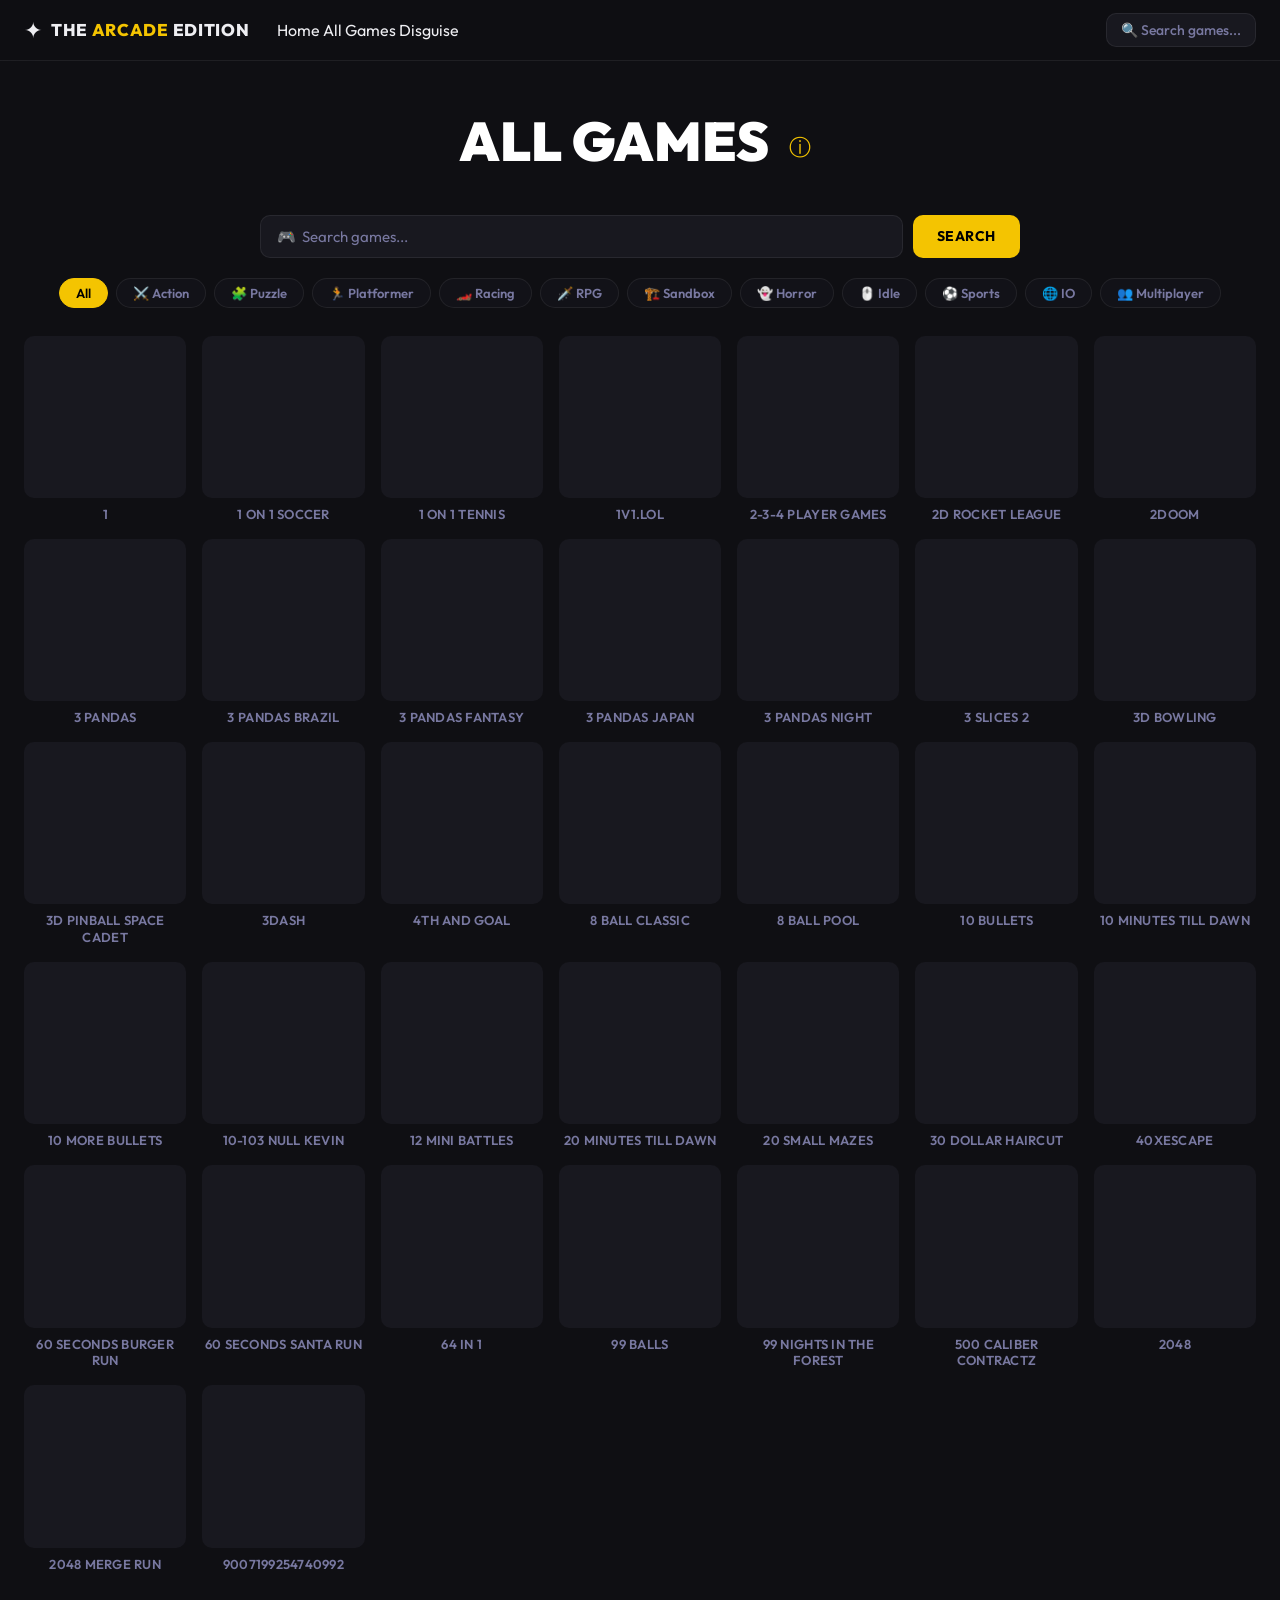
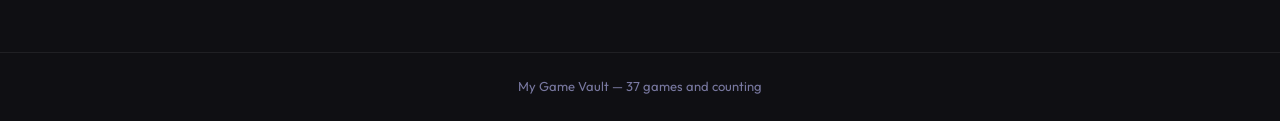
==== commit 095e7afc: "Update allgames.html" ====
--- a/allgames.html
+++ b/allgames.html
@@ -11,6 +11,88 @@
     <link href="https://fonts.googleapis.com/css2?family=Outfit:wght@300;400;500;600;700;800;900&display=swap" rel="stylesheet">
 
     <link rel="stylesheet" href="assets/app.css">
+    
+    <style>
+        .controls-info-btn {
+            background: none;
+            border: none;
+            color: var(--accent, #ff007f); /* Fallback to hot pink if accent variable isn't loaded */
+            font-size: 1.4rem;
+            cursor: pointer;
+            padding: 0 10px;
+            vertical-align: middle;
+            transition: transform 0.2s ease;
+        }
+        .controls-info-btn:hover {
+            transform: scale(1.15);
+        }
+        .controls-modal {
+            position: fixed;
+            top: 0;
+            left: 0;
+            width: 100%;
+            height: 100%;
+            background: rgba(0, 0, 0, 0.85);
+            display: flex;
+            justify-content: center;
+            align-items: center;
+            z-index: 1000;
+            backdrop-filter: blur(5px);
+        }
+        .controls-content {
+            background: #1a1a24;
+            border: 2px solid #333;
+            border-radius: 12px;
+            padding: 25px;
+            max-width: 500px;
+            width: 90%;
+            box-shadow: 0 0 20px rgba(0,0,0,0.5);
+            color: #fff;
+        }
+        .controls-header {
+            display: flex;
+            justify-content: space-between;
+            align-items: center;
+            margin-bottom: 20px;
+            border-bottom: 1px solid #333;
+            padding-bottom: 10px;
+        }
+        .controls-header h2 {
+            margin: 0;
+            font-size: 1.5rem;
+        }
+        .close-modal-btn {
+            background: none;
+            border: none;
+            color: #aaa;
+            font-size: 1.5rem;
+            cursor: pointer;
+        }
+        .close-modal-btn:hover {
+            color: #fff;
+        }
+        .controls-table {
+            width: 100%;
+            border-collapse: collapse;
+            text-align: left;
+        }
+        .controls-table th, .controls-table td {
+            padding: 10px;
+            border-bottom: 1px solid #2a2a3a;
+        }
+        .controls-table th {
+            color: #888;
+            font-size: 0.9rem;
+            text-transform: uppercase;
+        }
+        .key-badge {
+            background: #2a2a3a;
+            padding: 2px 6px;
+            border-radius: 4px;
+            font-family: monospace;
+            border: 1px solid #444;
+        }
+    </style>
 
     <script src="assets/disguise.js"></script>
 </head>
@@ -38,7 +120,10 @@
 </header>
 
 <main class="allgames-main">
-    <h1 class="page-heading">All Games</h1>
+    <h1 class="page-heading">
+        All Games 
+        <button class="controls-info-btn" id="open-controls-btn" title="View Game Controls">ⓘ</button>
+    </h1>
 
     <div class="allgames-controls">
         <input id="inline-search" type="search" placeholder="🎮  Search games..." autocomplete="off" spellcheck="false">
@@ -63,6 +148,34 @@
     <p id="no-results" class="no-results" style="display:none">No games found. Try a different search!</p>
     <div class="game-grid" id="game-grid"></div>
 </main>
+
+<div class="controls-modal" id="controls-modal" style="display: none;">
+    <div class="controls-content">
+        <div class="controls-header">
+            <h2>🕹️ Emulator Controls Guide</h2>
+            <button class="close-modal-btn" id="close-controls-btn">&times;</button>
+        </div>
+        <table class="controls-table">
+            <thead>
+                <tr>
+                    <th>Computer Key</th>
+                    <th>Emulator Button</th>
+                </tr>
+            </thead>
+            <tbody>
+                <tr><td><span class="key-badge">Z</span> <small>(or X for N64)</small></td><td>A Button</td></tr>
+                <tr><td><span class="key-badge">X</span> <small>(or S for N64)</small></td><td>B Button</td></tr>
+                <tr><td><span class="key-badge">V</span></td><td>Select</td></tr>
+                <tr><td><span class="key-badge">Enter</span></td><td>Start</td></tr>
+                <tr><td><span class="key-badge">Arrow Keys</span></td><td>Direction Pad</td></tr>
+                <tr><td><span class="key-badge">T</span></td><td>Movement Knob UP</td></tr>
+                <tr><td><span class="key-badge">F</span></td><td>Movement Knob LEFT</td></tr>
+                <tr><td><span class="key-badge">G</span></td><td>Movement Knob DOWN</td></tr>
+                <tr><td><span class="key-badge">H</span></td><td>Movement Knob RIGHT</td></tr>
+            </tbody>
+        </table>
+    </div>
+</div>
 
 <footer class="site-footer">
     <p>My Game Vault — <span id="footer-count"></span> games and counting</p>
@@ -122,6 +235,21 @@
         activeTag = btn.dataset.tag;
         filterGames();
     });
+
+    // Info Modal Event Listeners
+    const modal = document.getElementById('controls-modal');
+    const openBtn = document.getElementById('open-controls-btn');
+    const closeBtn = document.getElementById('close-controls-btn');
+
+    openBtn.addEventListener('click', () => modal.style.display = 'flex');
+    closeBtn.addEventListener('click', () => modal.style.display = 'none');
+    
+    // Close modal if user clicks outside of the content container
+    window.addEventListener('click', (e) => {
+        if (e.target === modal) {
+            modal.style.display = 'none';
+        }
+    });
 });
 </script>
 </body>
